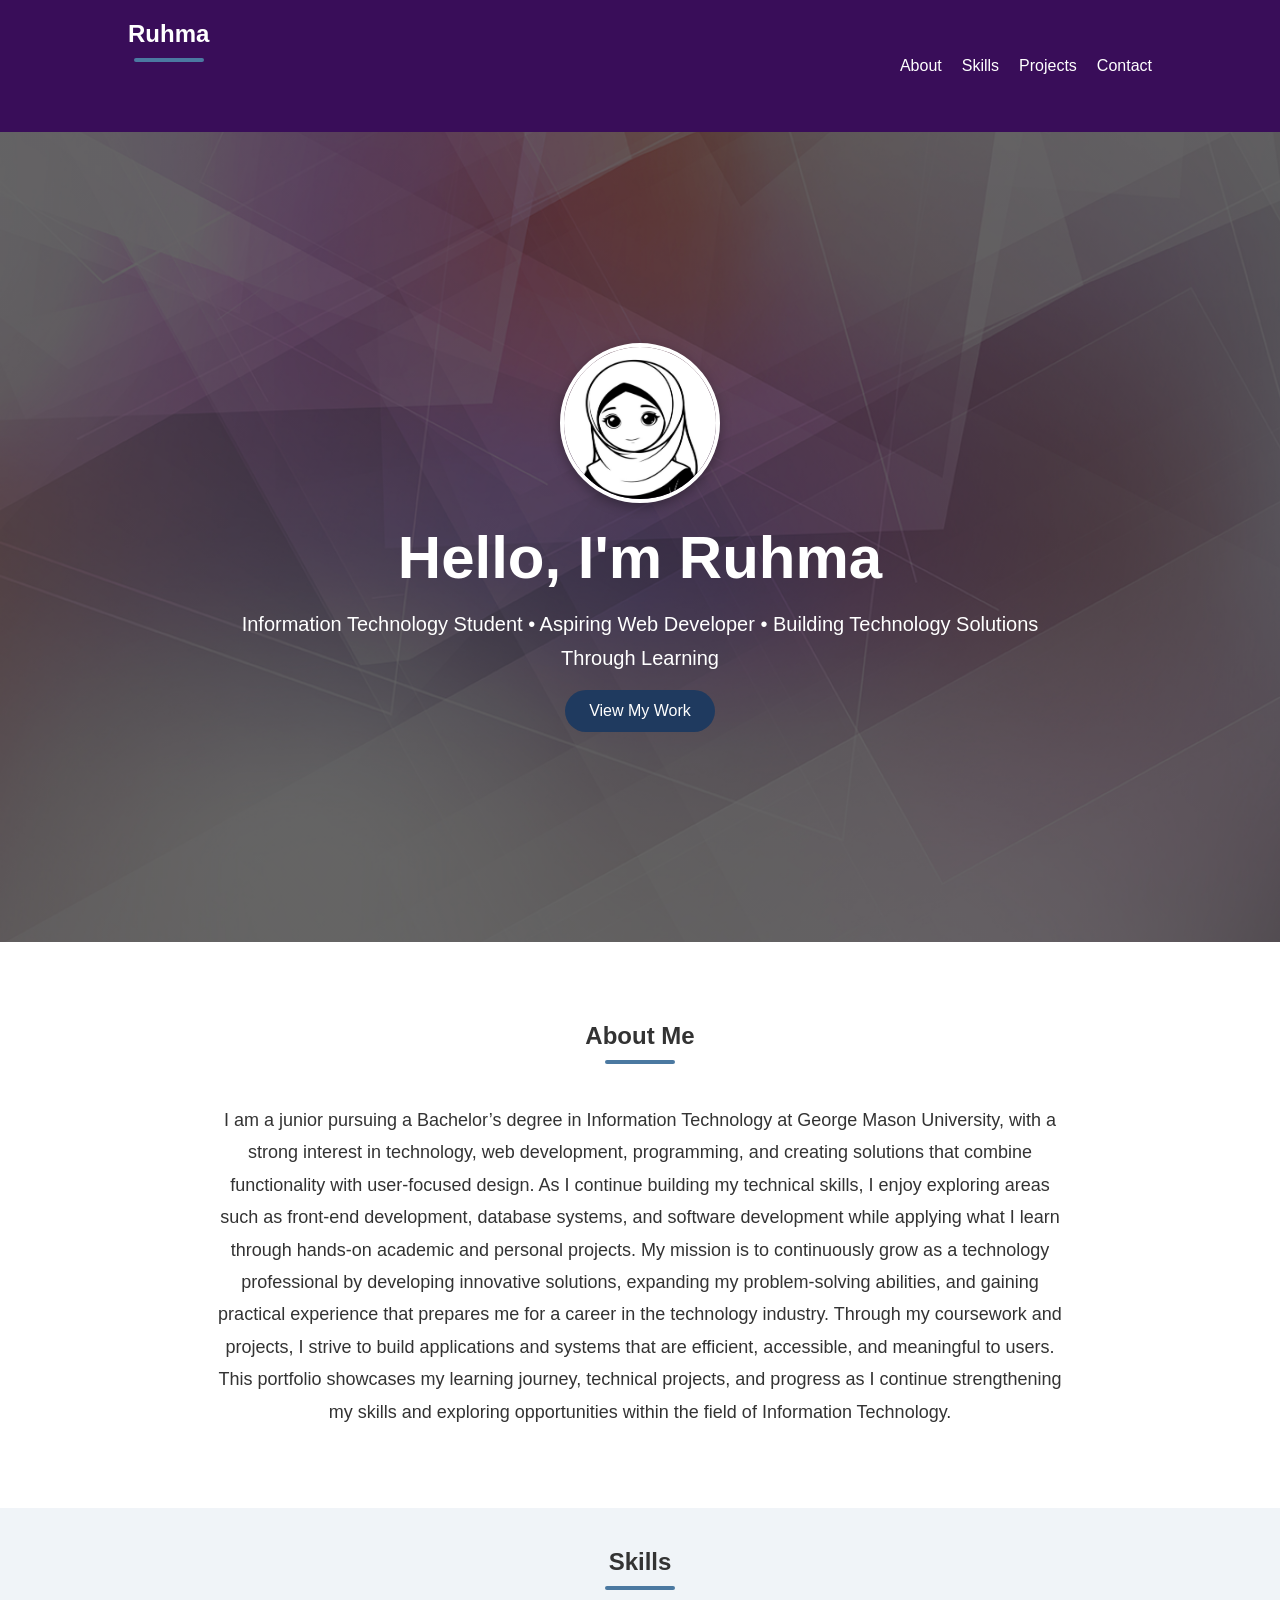
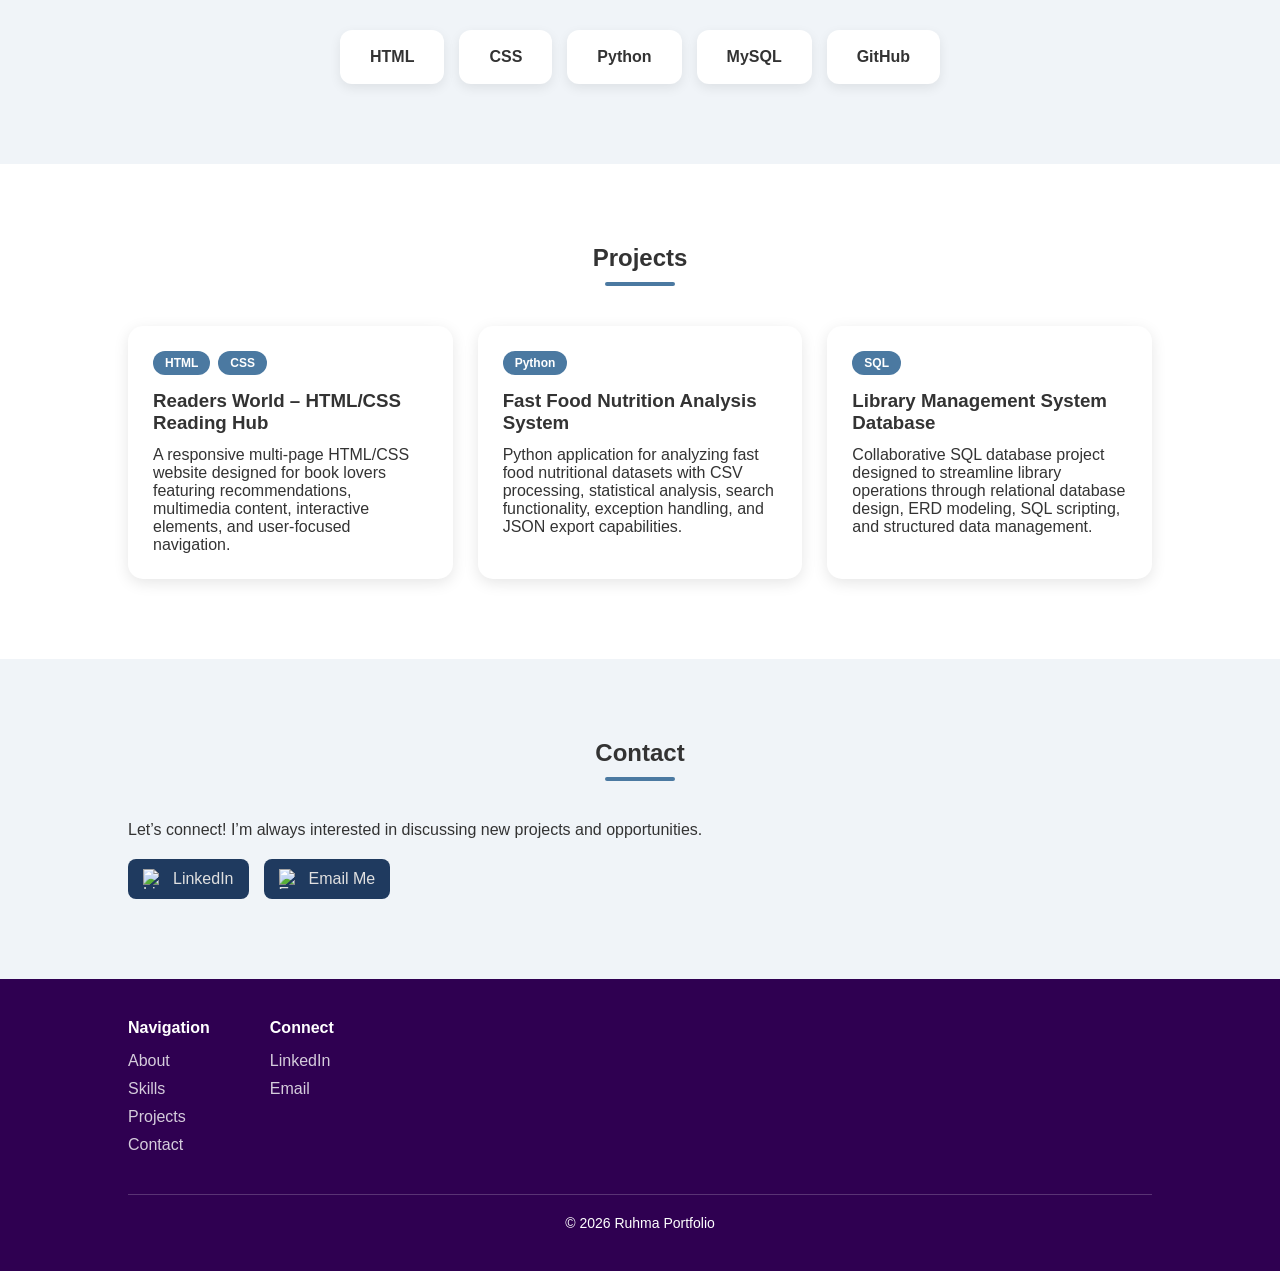
==== index.html @ fed1775d "Add portfolio content and styles, including images and layout enhancements" ====
<!DOCTYPE html>
<html lang="en">
<head>
    <meta charset="UTF-8">
    <meta name="viewport" content="width=device-width, initial-scale=1.0">
    <title>Ruhma's Portfolio</title>
    <link rel="stylesheet" href="style.css">
</head>
<body>

    <!-- Navigation -->
    <nav>
        <h2>Ruhma</h2>

        <ul>
            <li><a href="#about">About</a></li>
            <li><a href="#skills">Skills</a></li>
            <li><a href="#projects">Projects</a></li>
            <li><a href="#contact">Contact</a></li>
        </ul>
    </nav>

    <!-- Hero Section -->
    <header class="hero">

        <img src="me.png" alt="Ruhma's professional profile photo">

        <h1>Hello, I'm Ruhma</h1>

        <p>
          Information Technology Student • Aspiring Web Developer • Building Technology Solutions Through Learning
        </p>

        <a href="#projects" class="button">
            View My Work
        </a>

    </header>

    <!-- About -->
    <section id="about">

        <h2>About Me</h2>

        <p>
            I am a junior pursuing a Bachelor’s degree in Information Technology at George Mason University, with a strong interest in technology, web development, programming, and creating solutions that combine functionality with user-focused design. As I continue building my technical skills, I enjoy exploring areas such as front-end development, database systems, and software development while applying what I learn through hands-on academic and personal projects. My mission is to continuously grow as a technology professional by developing innovative solutions, expanding my problem-solving abilities, and gaining practical experience that prepares me for a career in the technology industry. Through my coursework and projects, I strive to build applications and systems that are efficient, accessible, and meaningful to users. This portfolio showcases my learning journey, technical projects, and progress as I continue strengthening my skills and exploring opportunities within the field of Information Technology.
        </p>

    </section>

    <!-- Skills -->
    <section id="skills">

        <h2>Skills</h2>

        <div class="skill-box">

            <div class="card">HTML</div>
            <div class="card">CSS</div>
            <div class="card">Python</div>
            <div class="card">MySQL</div>
            <div class="card">GitHub</div>

        </div>

    </section>

    <!-- Projects -->
    <section id="projects">

        <h2>Projects</h2>

        <div class="project-grid">

            <a href="https://gmuedu-my.sharepoint.com/:b:/g/personal/rwaheed2_gmu_edu/IQCMO8DXMsGRSaw92xjv5u9EAfFi0exlvIC7yMfASmKfXhs?e=ch37l6" class="project-card readers-world">

                <div class="project-tags">
                    <span class="tag">HTML</span>
                    <span class="tag">CSS</span>
                </div>

                <h3>Readers World – HTML/CSS Reading Hub</h3>

                <p>
                    A responsive multi-page HTML/CSS website designed for book lovers featuring recommendations, multimedia content, interactive elements, and user-focused navigation.
                </p>

            </a>

            <a href="https://gmuedu-my.sharepoint.com/:b:/g/personal/rwaheed2_gmu_edu/IQBzOOBKrIYET4A2mlP3d1ubAf_buY--PKJjgNdJAjPqpp4?e=IccbKv" class="project-card fast-food">

                <div class="project-tags">
                    <span class="tag">Python</span>
                </div>

                <h3>Fast Food Nutrition Analysis System</h3>

                <p>
                    Python application for analyzing fast food nutritional datasets with CSV processing, statistical analysis, search functionality, exception handling, and JSON export capabilities.
                </p>

            </a>

            <a href="https://gmuedu-my.sharepoint.com/:b:/g/personal/rwaheed2_gmu_edu/IQBLrnL0fFkwS54c8bQTd6IhAUmDU9DCkZLY9itm4VqX1q0?e=sikd3b" class="project-card library-system">

                <div class="project-tags">
                    <span class="tag">SQL</span>
                </div>

                <h3>Library Management System Database</h3>

                <p>
                    Collaborative SQL database project designed to streamline library operations through relational database design, ERD modeling, SQL scripting, and structured data management.
                </p>

            </a>

        </div>

    </section>

<!-- Contact -->
    <section id="contact">

      <h2>Contact</h2>

      <p>Let’s connect! I’m always interested in discussing new projects and opportunities.</p>

      <div class="contact-buttons">

          <!-- LinkedIn Button -->
          <a href="https://www.linkedin.com/in/rwaheed66/" target="_blank" class="contact-btn">
              <img src="https://cdn.jsdelivr.net/gh/simple-icons/simple-icons/icons/linkedin.svg" 
                  alt="LinkedIn" class="icon" style="color: #e0e0e0;">
              LinkedIn
          </a>

          <!-- Email Button (Outlook-style) -->
          <a href="mailto:rwaheed2@gmu.edu" class="contact-btn">
              <img src="https://cdn.jsdelivr.net/gh/simple-icons/simple-icons/icons/microsoftoutlook.svg" 
                  alt="Email" class="icon" style="color: #e0e0e0;">
              Email Me
          </a>


      </div>

    </section>

    <!-- Back to Top Button -->
    <a href="#" class="back-to-top" id="backToTop">↑</a>

    <footer>

        <div class="footer-content">

            <div class="footer-section">
                <h3>Navigation</h3>
                <ul>
                    <li><a href="#about">About</a></li>
                    <li><a href="#skills">Skills</a></li>
                    <li><a href="#projects">Projects</a></li>
                    <li><a href="#contact">Contact</a></li>
                </ul>
            </div>

            <div class="footer-section">
                <h3>Connect</h3>
                <ul>
                    <li><a href="https://www.linkedin.com/in/rwaheed66/">LinkedIn</a></li>
                    <li><a href="mailto:rwaheed2@gmu.edu">Email</a></li>
                </ul>
            </div>

        </div>

        <p class="copyright">© 2026 Ruhma Portfolio</p>

    </footer>

    <script>
        // Back to Top Button
        const backToTopButton = document.getElementById('backToTop');

        // Show/hide button based on scroll position
        window.addEventListener('scroll', function() {
            if (window.scrollY > 300) {
                backToTopButton.classList.add('show');
            } else {
                backToTopButton.classList.remove('show');
            }
        });
    </script>

</body>
</html>
---- style.css ----
*{
    margin:0;
    padding:0;
    box-sizing:border-box;
}

/* Smooth scroll behavior for navigation */
html{
    scroll-behavior:smooth;
}

body{
    font-family:Arial,sans-serif;

    background:
    linear-gradient(to bottom,
    #f7f7f7,
    #eef2f7);

    color:#333;
}

nav{
    background:rgba(47,0,81,0.95);
    color:white;

    display:flex;
    justify-content:space-between;
    align-items:center;

    padding:20px 10%;
    position:sticky;
    top:0;
    z-index:1000;

    backdrop-filter:blur(8px);
}

nav ul{
    display:flex;
    list-style:none;
    gap:20px;
}

nav ul li a{
    position:relative;
    padding-bottom:5px;
    transition:0.3s;
    color:white;
    text-decoration:none;
}

nav ul li a::after{
    content:"";
    position:absolute;
    left:0;
    bottom:0;

    width:0%;
    height:2px;

    background:white;
    transition:0.3s;
}

nav ul li a:hover::after{
    width:100%;
}

.hero{
    min-height:90vh;

    display:flex;
    flex-direction:column;
    justify-content:center;
    align-items:center;

    text-align:center;
    padding:100px 20px;

    background:
    linear-gradient(
    rgba(0,0,0,0.6),
    rgba(0,0,0,0.6)
    ),
    url("background.jpg");

    background-size:cover;
    background-position:center;

    color:white;
}

.hero img{
    width:160px;
    height:160px;

    border-radius:50%;

    margin-bottom:20px;

    border:4px solid white;

    transition:0.4s;

    box-shadow:0 4px 12px rgba(0,0,0,0.3);
}

.hero img:hover{
    transform:scale(1.05);
    box-shadow:0 8px 20px rgba(0,0,0,0.4);
}

.hero h1{
    font-size:60px;
    margin-bottom:15px;
}

.hero p{
    font-size:20px;
    max-width:800px;
    line-height:1.7;
}

.button{

    margin-top:15px;

    padding:12px 24px;

    border:none;

    background:#1f3a5f;

    color:white;

    border-radius:30px;

    cursor:pointer;

    transition:0.3s;

    text-decoration:none;

    display:inline-block;
}

.button:hover{

    background:#4b79a1;

    transform:translateY(-3px);
}

section{
    padding:80px 10%;
    animation:fadeIn 1s ease;
}

@keyframes fadeIn{

    from{
        opacity:0;
        transform:translateY(30px);
    }

    to{
        opacity:1;
        transform:translateY(0);
    }
}

#skills{
    padding-top:40px;
}

#about p{
    max-width:850px;
    margin:auto;
    line-height:1.8;
    font-size:18px;
    text-align:center;
}

#about{
    background:white;
}

#skills{
    background:#f0f4f8;
}

#projects{
    background:white;
}

#contact{
    background:#f0f4f8;
}

h2{
    text-align:center;
    margin-bottom:40px;
    position:relative;
}

h2::after{
    content:"";
    width:70px;
    height:4px;
    background:#4b79a1;
    display:block;
    margin:10px auto;
    border-radius:5px;
}

.skill-box{

    display:flex;

    justify-content:center;

    flex-wrap:wrap;

    gap:15px;
}

.card{

    background:white;

    padding:18px 30px;

    border-radius:12px;

    box-shadow:
    0 4px 12px rgba(0,0,0,.08);

    transition:0.3s;

    font-weight:bold;

    cursor:pointer;
}

.card:hover{
    transform:translateY(-5px);
    background:#1f3a5f;
    color:white;
}

.project-grid{

    display:grid;

    grid-template-columns:
    repeat(auto-fit,
    minmax(220px,1fr));

    gap:25px;
}

.project-card{
    background:white;

    padding:25px;

    border-radius:15px;

    box-shadow:
    0 4px 15px rgba(0,0,0,.1);

    transition:0.3s;
    position:relative;
    overflow:hidden;

    display:flex;
    flex-direction:column;

    text-decoration:none;
    color:inherit;
}

.project-card.readers-world::before{
    content:"";
    position:absolute;
    inset:0;
    background:url("homepage.png") center/cover no-repeat;
    opacity:0;
    transition:opacity 0.3s ease;
    z-index:0;
}

.project-card.readers-world:hover::before{
    opacity:1;
}

.project-card.readers-world h3,
.project-card.readers-world p{
    position:relative;
    z-index:1;
    transition:opacity 0.3s ease;
}

.project-card.readers-world:hover h3,
.project-card.readers-world:hover p{
    opacity:0;
}


.project-card.fast-food::before{
    content:"";
    position:absolute;
    inset:0;
    background:url("pythoncode.png") center/cover no-repeat;
    opacity:0;
    transition:opacity 0.3s ease;
    z-index:0;
}

.project-card.fast-food:hover::before{
    opacity:1;
}

.project-card.fast-food h3,
.project-card.fast-food p{
    position:relative;
    z-index:1;
    transition:opacity 0.3s ease;
}

.project-card.fast-food:hover h3,
.project-card.fast-food:hover p{
    opacity:0;
}

.project-card.library-system::before{
    content:"";
    position:absolute;
    inset:0;
    background:url("erd.png") center/cover no-repeat;
    opacity:0;
    transition:opacity 0.3s ease;
    z-index:0;
}

.project-card.library-system:hover::before{
    opacity:1;
}

.project-card.library-system h3,
.project-card.library-system p{
    position:relative;
    z-index:1;
    transition:opacity 0.3s ease;
}

.project-card.library-system:hover h3,
.project-card.library-system:hover p{
    opacity:0;
}

.project-card:hover{
    transform:translateY(-10px);

    box-shadow:
    0 12px 30px rgba(75,121,161,.3);
}

.project-card h3{
    margin-bottom:12px;
    position:relative;
    z-index:1;
}

.project-card p,
.project-card button{
    position:relative;
    z-index:1;
}

.project-tags{
    display:flex;
    gap:8px;
    margin-bottom:15px;
    position:relative;
    z-index:1;
    flex-wrap:wrap;
}

.tag{
    background:#4b79a1;
    color:white;

    padding:5px 12px;
    border-radius:20px;

    font-size:12px;
    font-weight:bold;

    display:inline-block;
}

button{

    margin-top:15px;

    padding:12px 24px;

    border:none;

    background:#1f3a5f;

    color:white;

    border-radius:30px;

    cursor:pointer;

    transition:0.3s;

    text-decoration:none;

    display:inline-block;
}

button:hover{

    background:#4b79a1;

    transform:translateY(-3px);
}

.contact-buttons {
    display: flex;
    gap: 15px;
    flex-wrap: wrap;
    margin-top: 20px;
}

.contact-btn {
    display: flex;
    align-items: center;
    gap: 10px;
    padding: 10px 15px;
    border-radius: 8px;
    text-decoration: none;
    background: #1f3a5f;
    color: #e0e0e0;
    font-weight: 500;
    transition: 0.2s ease;
}

.contact-btn:hover {
    background: #4b79a1;
    transform: translateY(-2px);
}

.icon {
    width: 20px;
    height: 20px;
    color: #e0e0e0;
}

.social-links{
    display:flex;
    justify-content:center;
    gap:30px;
    margin-top:30px;
}

.social-links a{
    color:#1f3a5f;
    text-decoration:none;

    font-weight:bold;
    font-size:16px;

    padding:10px 20px;
    border-radius:8px;

    transition:0.3s;
}

.social-links a:hover{
    background:#f0f4f8;
    color:#4b79a1;
}

footer{
    background:#2f0051;

    color:white;

    padding:40px 10%;

    display:flex;
    justify-content:space-between;
    align-items:flex-start;
    flex-wrap:wrap;
    gap:40px;
}

.footer-content{
    display:flex;
    gap:60px;
    flex:1;
}

.footer-section h3{
    font-size:16px;
    margin-bottom:15px;
}

.footer-section ul{
    list-style:none;
    display:flex;
    flex-direction:column;
    gap:10px;
}

.footer-section a{
    color:rgba(255,255,255,0.8);
    text-decoration:none;

    transition:0.3s;
}

.footer-section a:hover{
    color:white;
}

.copyright{
    width:100%;
    text-align:center;

    padding-top:20px;

    border-top:1px solid rgba(255,255,255,0.2);

    font-size:14px;
    margin:0;
}

.back-to-top{
    position:fixed;
    bottom:30px;
    right:30px;

    width:50px;
    height:50px;

    display:flex;
    justify-content:center;
    align-items:center;

    background:#1f3a5f;
    color:white;
    text-decoration:none;
    font-size:28px;
    font-weight:bold;

    border-radius:50%;

    opacity:0;
    visibility:hidden;
    transition:0.3s ease;

    box-shadow:0 4px 12px rgba(0,0,0,0.2);
}

.back-to-top.show{
    opacity:1;
    visibility:visible;
}

.back-to-top:hover{
    background:#4b79a1;
    transform:translateY(-5px);
    box-shadow:0 6px 16px rgba(0,0,0,0.3);
}
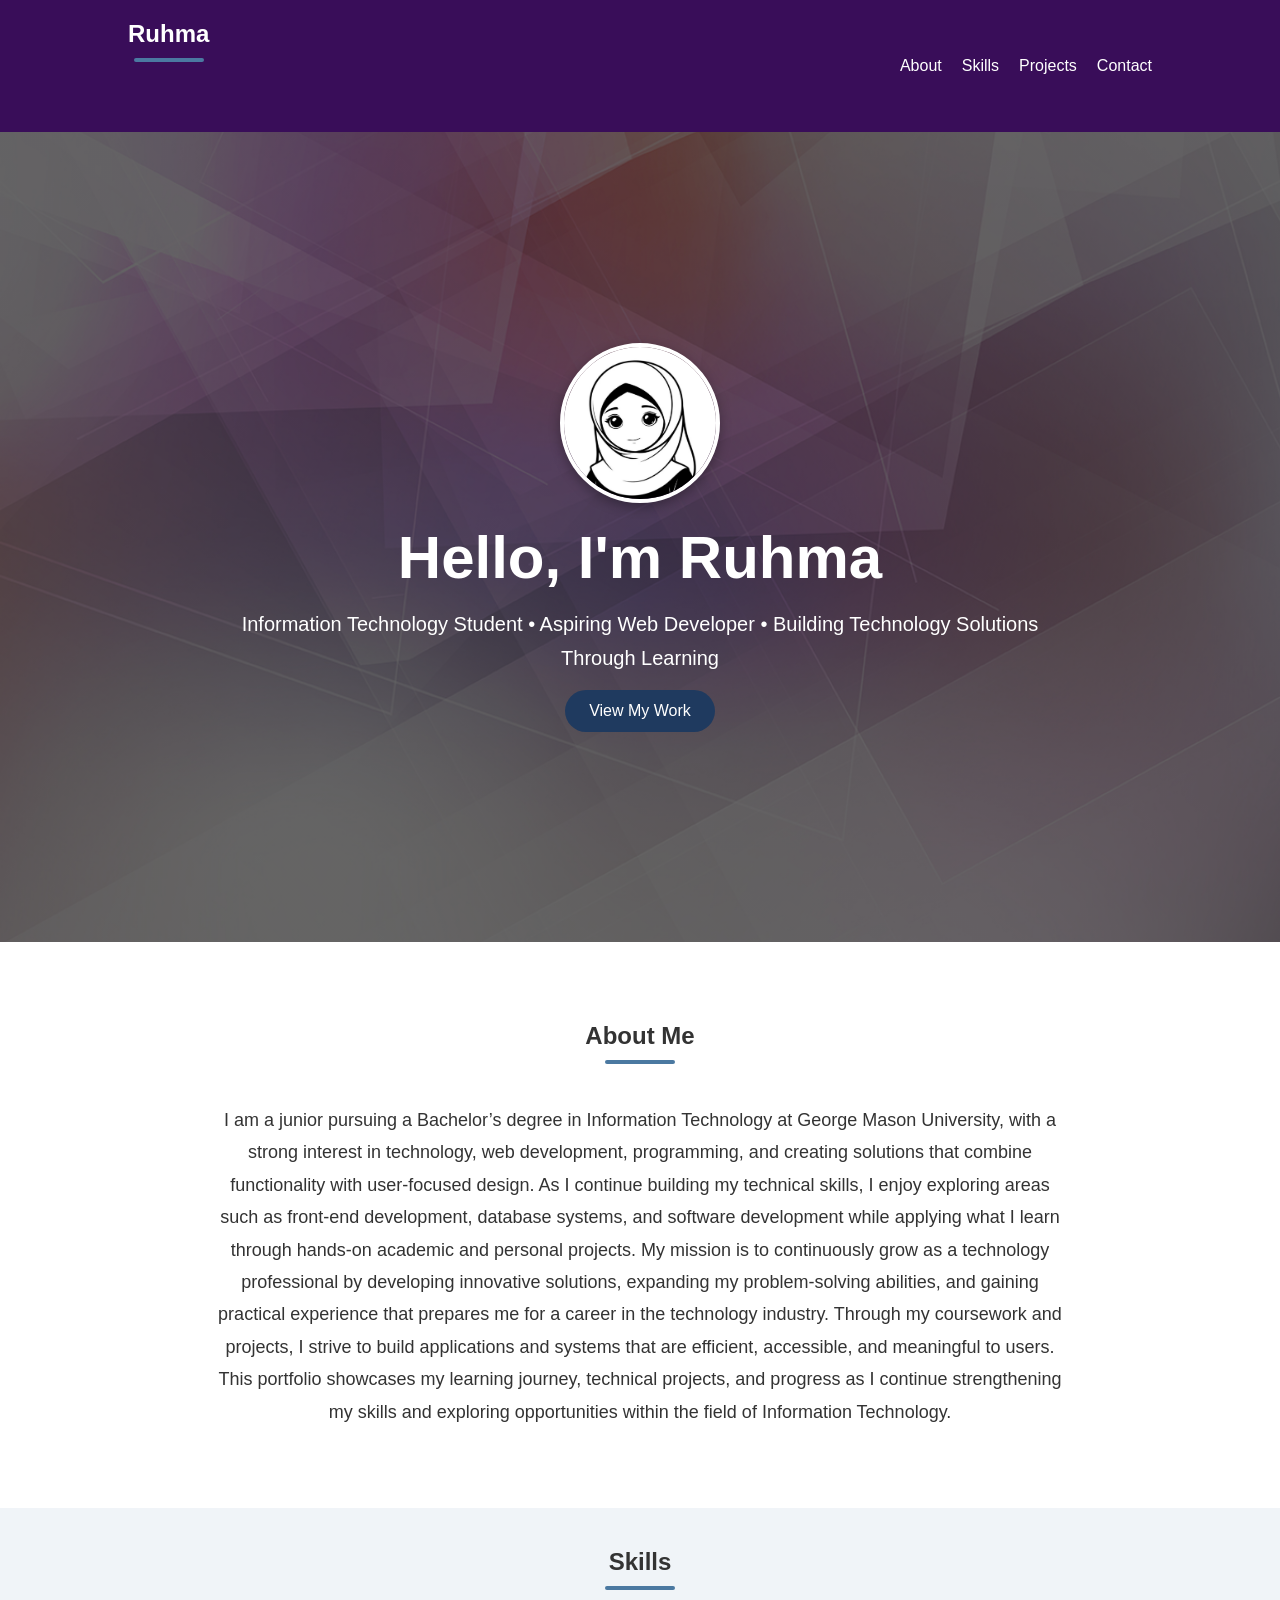
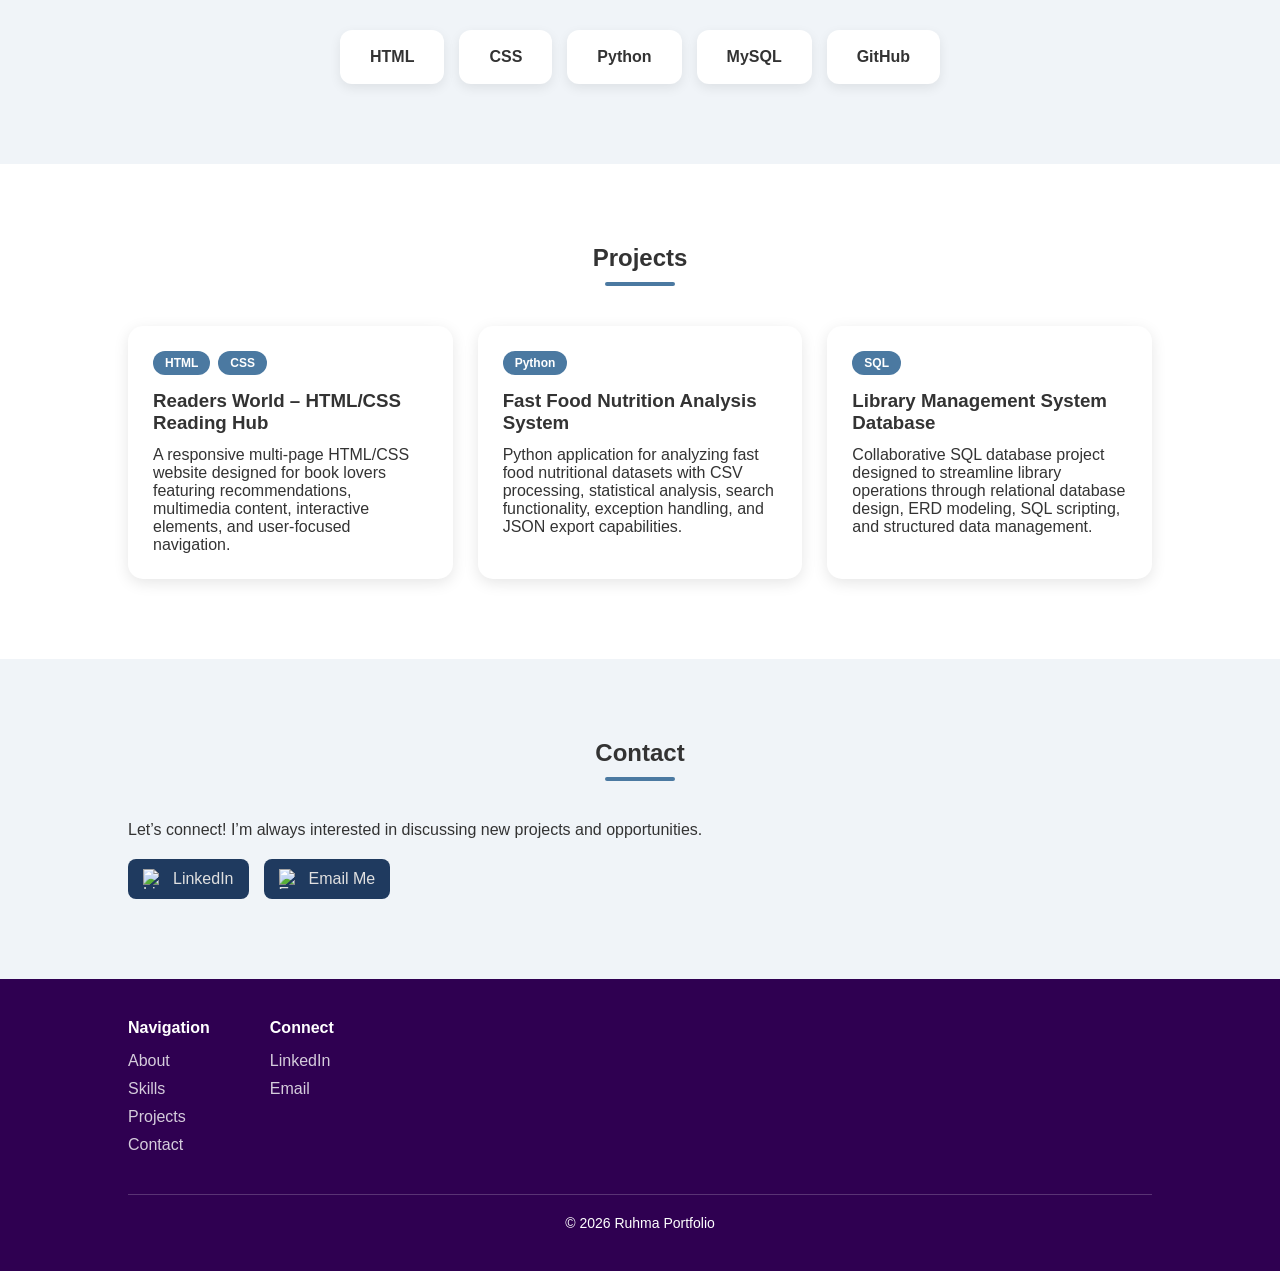
==== commit 5d8780f4: "Refactor the code structure to improve readability and maintainability." ====
--- a/index.html
+++ b/index.html
@@ -23,7 +23,7 @@
     <!-- Hero Section -->
     <header class="hero">
 
-        <img src="me.png" alt="Ruhma's professional profile photo">
+        <img src="img/me1.png" alt="Ruhma's professional profile photo">
 
         <h1>Hello, I'm Ruhma</h1>
 
--- a/style.css
+++ b/style.css
@@ -83,7 +83,7 @@
     rgba(0,0,0,0.6),
     rgba(0,0,0,0.6)
     ),
-    url("background.jpg");
+    url("img/background.jpg");
 
     background-size:cover;
     background-position:center;
@@ -285,7 +285,7 @@
     content:"";
     position:absolute;
     inset:0;
-    background:url("homepage.png") center/cover no-repeat;
+    background:url("img/homepage.png") center/cover no-repeat;
     opacity:0;
     transition:opacity 0.3s ease;
     z-index:0;
@@ -312,7 +312,7 @@
     content:"";
     position:absolute;
     inset:0;
-    background:url("pythoncode.png") center/cover no-repeat;
+    background:url("img/pythoncode.png") center/cover no-repeat;
     opacity:0;
     transition:opacity 0.3s ease;
     z-index:0;
@@ -338,7 +338,7 @@
     content:"";
     position:absolute;
     inset:0;
-    background:url("erd.png") center/cover no-repeat;
+    background:url("img/erd.png") center/cover no-repeat;
     opacity:0;
     transition:opacity 0.3s ease;
     z-index:0;
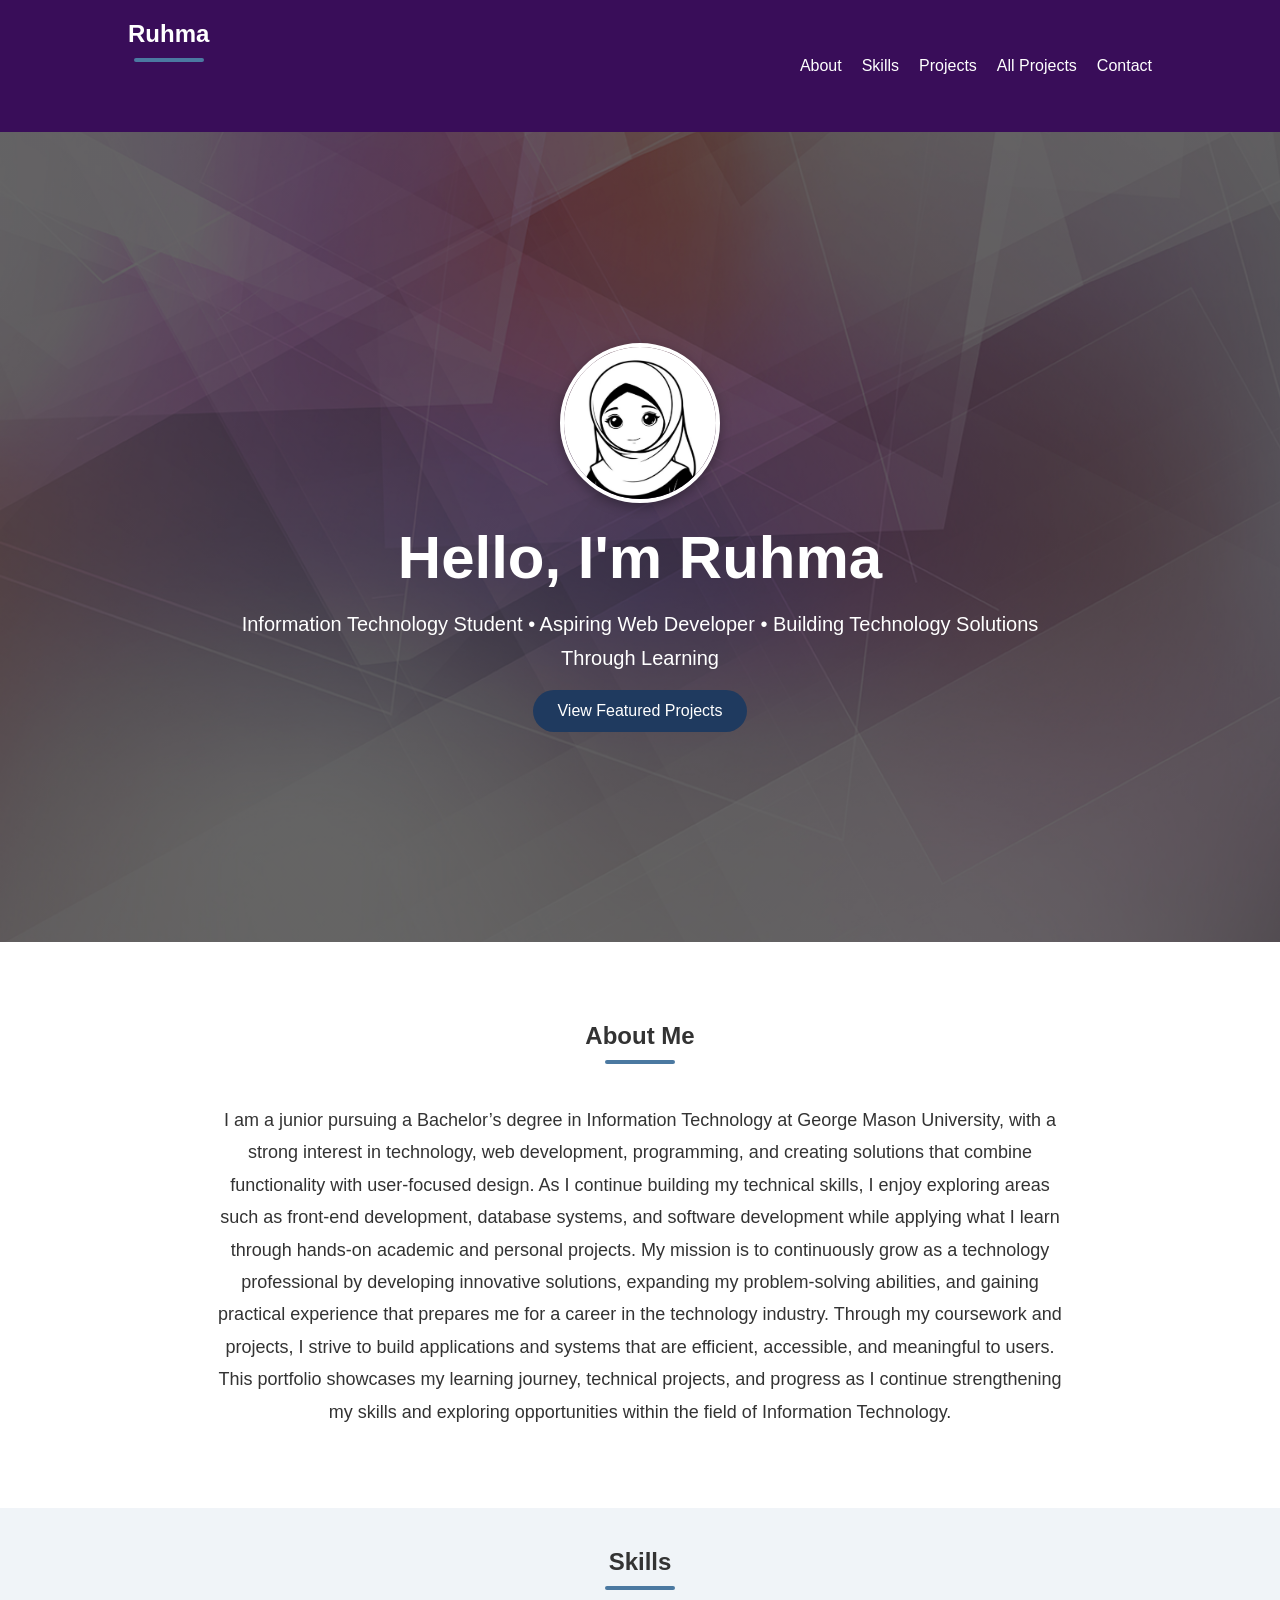
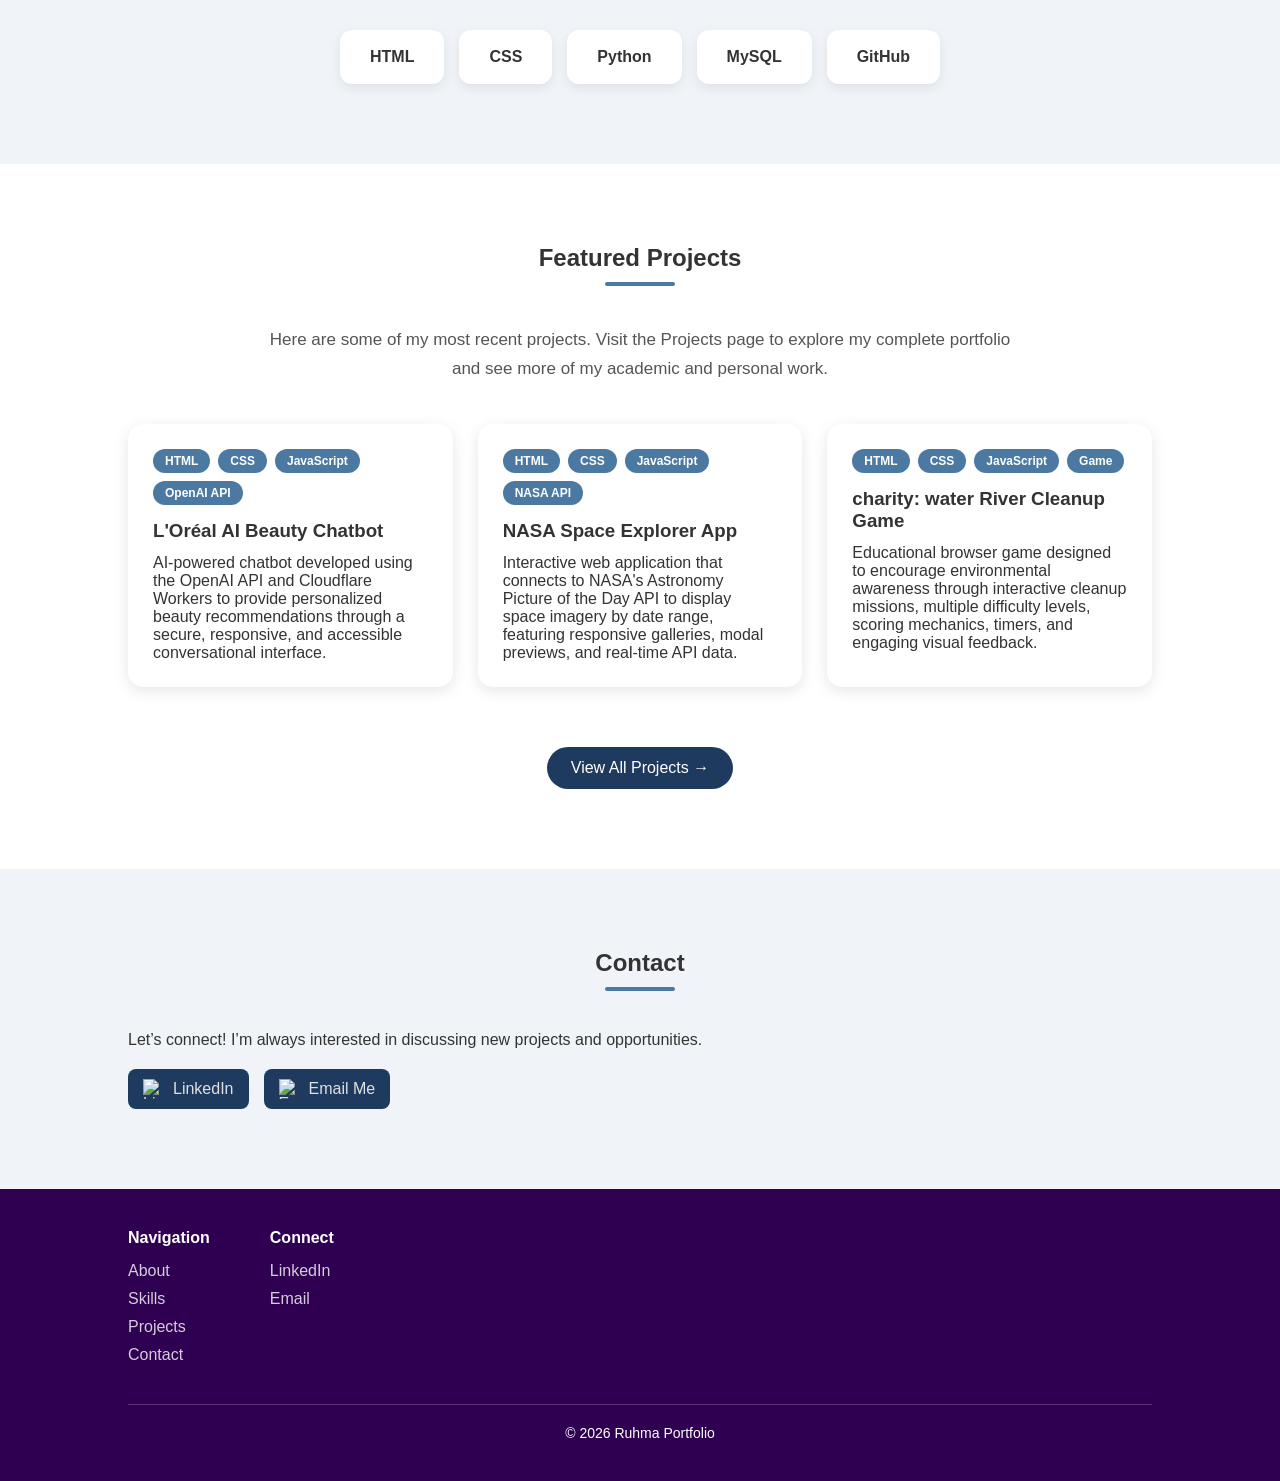
==== commit ef9d4a5d: "Add dedicated Projects page and update portfolio layout" ====
--- a/index.html
+++ b/index.html
@@ -10,14 +10,23 @@
 
     <!-- Navigation -->
     <nav>
+
         <h2>Ruhma</h2>
 
         <ul>
+
             <li><a href="#about">About</a></li>
+
             <li><a href="#skills">Skills</a></li>
+
             <li><a href="#projects">Projects</a></li>
+
+            <li><a href="projects.html">All Projects</a></li>
+
             <li><a href="#contact">Contact</a></li>
+
         </ul>
+
     </nav>
 
     <!-- Hero Section -->
@@ -32,7 +41,7 @@
         </p>
 
         <a href="#projects" class="button">
-            View My Work
+            View Featured Projects
         </a>
 
     </header>
@@ -66,52 +75,97 @@
     </section>
 
     <!-- Projects -->
+    <!-- Featured Projects -->
+
     <section id="projects">
 
-        <h2>Projects</h2>
+        <h2>Featured Projects</h2>
+
+        <p class="section-description">
+            Here are some of my most recent projects. Visit the Projects page to
+            explore my complete portfolio and see more of my academic and personal work.
+        </p>
 
         <div class="project-grid">
 
-            <a href="https://gmuedu-my.sharepoint.com/:b:/g/personal/rwaheed2_gmu_edu/IQCMO8DXMsGRSaw92xjv5u9EAfFi0exlvIC7yMfASmKfXhs?e=ch37l6" class="project-card readers-world">
+            <!-- L'Oréal Chatbot -->
+
+            <a href="project1.url" class="project-card loreal-chatbot">
 
                 <div class="project-tags">
+
                     <span class="tag">HTML</span>
                     <span class="tag">CSS</span>
+                    <span class="tag">JavaScript</span>
+                    <span class="tag">OpenAI API</span>
+
                 </div>
 
-                <h3>Readers World – HTML/CSS Reading Hub</h3>
+                <h3>L'Oréal AI Beauty Chatbot</h3>
 
                 <p>
-                    A responsive multi-page HTML/CSS website designed for book lovers featuring recommendations, multimedia content, interactive elements, and user-focused navigation.
+                    AI-powered chatbot developed using the OpenAI API and Cloudflare
+                    Workers to provide personalized beauty recommendations through a
+                    secure, responsive, and accessible conversational interface.
                 </p>
 
             </a>
 
-            <a href="https://gmuedu-my.sharepoint.com/:b:/g/personal/rwaheed2_gmu_edu/IQBzOOBKrIYET4A2mlP3d1ubAf_buY--PKJjgNdJAjPqpp4?e=IccbKv" class="project-card fast-food">
+
+            <!-- NASA -->
+
+            <a href="project2.url" class="project-card nasa-app">
 
                 <div class="project-tags">
-                    <span class="tag">Python</span>
+
+                    <span class="tag">HTML</span>
+                    <span class="tag">CSS</span>
+                    <span class="tag">JavaScript</span>
+                    <span class="tag">NASA API</span>
+
                 </div>
 
-                <h3>Fast Food Nutrition Analysis System</h3>
+                <h3>NASA Space Explorer App</h3>
 
                 <p>
-                    Python application for analyzing fast food nutritional datasets with CSV processing, statistical analysis, search functionality, exception handling, and JSON export capabilities.
+                    Interactive web application that connects to NASA's Astronomy
+                    Picture of the Day API to display space imagery by date range,
+                    featuring responsive galleries, modal previews, and real-time API data.
                 </p>
 
             </a>
 
-            <a href="https://gmuedu-my.sharepoint.com/:b:/g/personal/rwaheed2_gmu_edu/IQBLrnL0fFkwS54c8bQTd6IhAUmDU9DCkZLY9itm4VqX1q0?e=sikd3b" class="project-card library-system">
+
+            <!-- Charity Water -->
+
+            <a href="project3.url" class="project-card charity-water">
 
                 <div class="project-tags">
-                    <span class="tag">SQL</span>
+
+                    <span class="tag">HTML</span>
+                    <span class="tag">CSS</span>
+                    <span class="tag">JavaScript</span>
+                    <span class="tag">Game</span>
+
                 </div>
 
-                <h3>Library Management System Database</h3>
+                <h3>charity: water River Cleanup Game</h3>
 
                 <p>
-                    Collaborative SQL database project designed to streamline library operations through relational database design, ERD modeling, SQL scripting, and structured data management.
+                    Educational browser game designed to encourage environmental
+                    awareness through interactive cleanup missions, multiple difficulty
+                    levels, scoring mechanics, timers, and engaging visual feedback.
                 </p>
+
+            </a>
+
+        </div>
+
+        <div class="projects-button">
+
+            <a href="projects.html" class="button">
+
+                View All Projects →
 
             </a>
 
--- a/style.css
+++ b/style.css
@@ -260,6 +260,86 @@
     gap:25px;
 }
 
+/* Section Description */
+
+.section-description{
+
+    max-width:750px;
+
+    margin:0 auto 40px;
+
+    text-align:center;
+
+    line-height:1.7;
+
+    color:#555;
+
+    font-size:17px;
+
+}
+
+/* Projects Button */
+
+.projects-button{
+
+    text-align:center;
+
+    margin-top:45px;
+
+}
+
+/* Projects Page Header */
+
+.page-header{
+
+    background:
+    linear-gradient(
+    rgba(0,0,0,.65),
+    rgba(0,0,0,.65)
+    ),
+    url("img/background.jpg");
+
+    background-size:cover;
+    background-position:center;
+
+    color:white;
+
+    text-align:center;
+
+    padding:120px 20px 90px;
+
+}
+
+.page-header h1{
+
+    font-size:56px;
+
+    margin-bottom:20px;
+
+}
+
+.page-header p{
+
+    max-width:850px;
+
+    margin:auto;
+
+    line-height:1.8;
+
+    font-size:19px;
+
+}
+
+/* Logo */
+
+.logo{
+
+    color:white;
+
+    text-decoration:none;
+
+}
+
 .project-card{
     background:white;
 
@@ -281,14 +361,93 @@
     color:inherit;
 }
 
-.project-card.readers-world::before{
+.project-card{
+
+    position:relative;
+
+    overflow:hidden;
+
+}
+
+.project-card::before{
+
     content:"";
+
     position:absolute;
+
     inset:0;
-    background:url("img/homepage.png") center/cover no-repeat;
+
+    background-image:var(--project-image);
+
+    background-size:cover;
+
+    background-position:center;
+
     opacity:0;
-    transition:opacity 0.3s ease;
-    z-index:0;
+
+    transition:.3s;
+
+}
+
+.project-card:hover::before{
+
+    opacity:1;
+
+}
+
+.project-card h3,
+.project-card p,
+.project-tags{
+
+    position:relative;
+
+    z-index:1;
+
+    transition:.3s;
+
+}
+
+.project-card:hover h3,
+.project-card:hover p{
+
+    opacity:0;
+
+}
+
+.readers-world{
+
+    --project-image:url("img/homepage.png");
+
+}
+
+.fast-food{
+
+    --project-image:url("img/pythoncode.png");
+
+}
+
+.library-system{
+
+    --project-image:url("img/erd.png");
+
+}
+
+.loreal-chatbot{
+
+    --project-image:url("img/chatbot.jpeg");
+
+}
+
+.nasa-app{
+
+    --project-image:url("img/nasaapp.jpeg");
+
+}
+
+.charity-water{
+
+    --project-image:url("img/watersaviorgame.jpeg");
+
 }
 
 .project-card.readers-world:hover::before{
@@ -308,15 +467,7 @@
 }
 
 
-.project-card.fast-food::before{
-    content:"";
-    position:absolute;
-    inset:0;
-    background:url("img/pythoncode.png") center/cover no-repeat;
-    opacity:0;
-    transition:opacity 0.3s ease;
-    z-index:0;
-}
+
 
 .project-card.fast-food:hover::before{
     opacity:1;
@@ -334,15 +485,7 @@
     opacity:0;
 }
 
-.project-card.library-system::before{
-    content:"";
-    position:absolute;
-    inset:0;
-    background:url("img/erd.png") center/cover no-repeat;
-    opacity:0;
-    transition:opacity 0.3s ease;
-    z-index:0;
-}
+
 
 .project-card.library-system:hover::before{
     opacity:1;
@@ -579,3 +722,57 @@
     transform:translateY(-5px);
     box-shadow:0 6px 16px rgba(0,0,0,0.3);
 }
+
+@media(max-width:900px){
+
+    nav{
+
+        flex-direction:column;
+
+        gap:15px;
+
+    }
+
+    nav ul{
+
+        flex-wrap:wrap;
+
+        justify-content:center;
+
+    }
+
+    .page-header h1{
+
+        font-size:42px;
+
+    }
+
+    .hero h1{
+
+        font-size:42px;
+
+    }
+
+    .hero p{
+
+        font-size:18px;
+
+    }
+
+}
+
+@media(max-width:600px){
+
+    section{
+
+        padding:60px 8%;
+
+    }
+
+    .project-grid{
+
+        grid-template-columns:1fr;
+
+    }
+
+}
